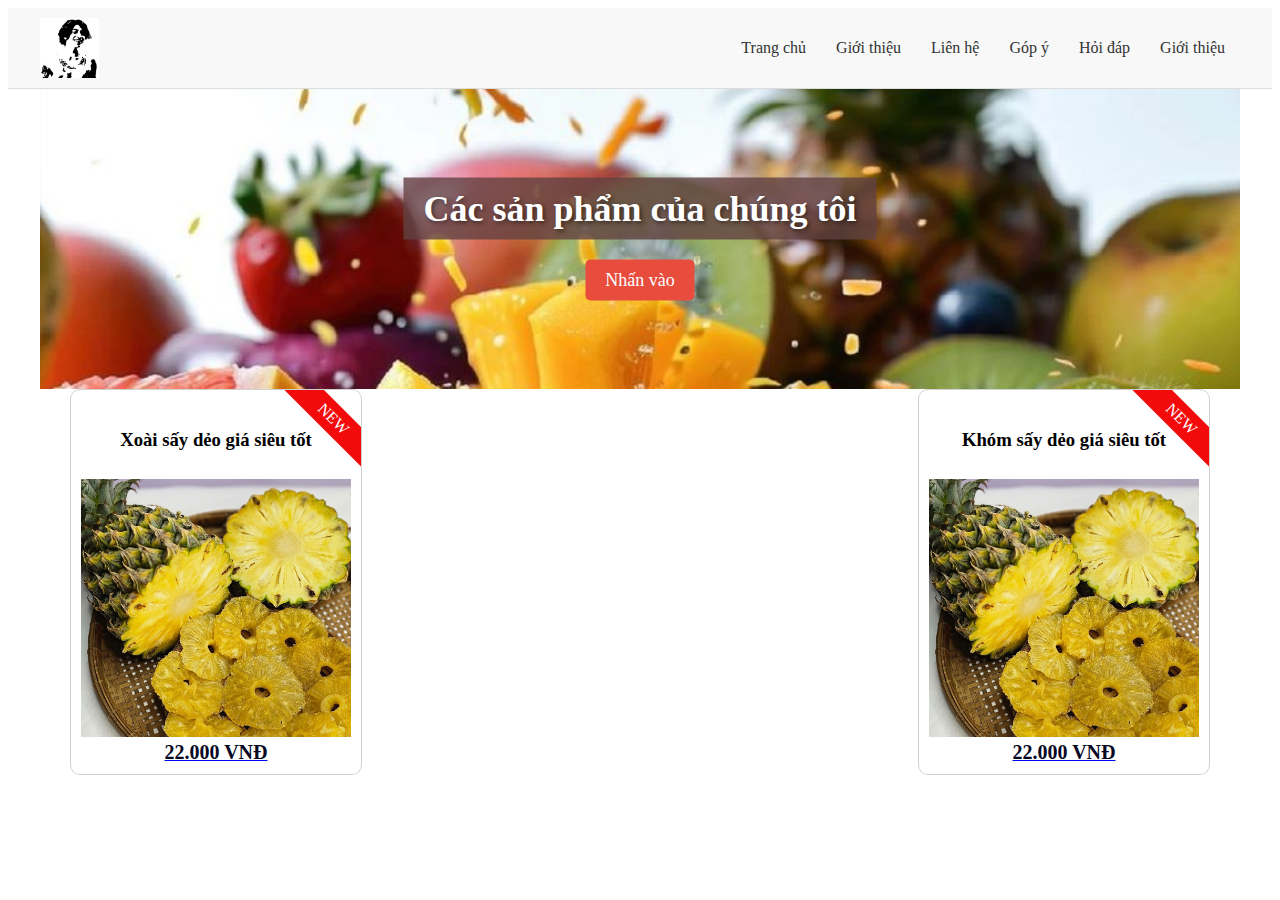
==== index.html @ a9c9aed3 "Add files via upload" ====
<!DOCTYPE html>
<html lang="en">

<head>
    <meta charset="UTF-8">
    <meta name="viewport" content="width=device-width, initial-scale=1.0">
    <title>Trang chủ</title>
    <link rel="stylesheet" href="./css/styles.css">
</head>

<body>

    <!-- Menu và logo -->
    <header class="header">
        <div class="container">
            <!-- Logo -->
            <a href="#" class="logo">
                <img src="img/logo.JPG" alt="Logo">
            </a>
            <!-- hành vi Menu -->
            <nav class="menu">
                <ul>
                    <li><a href="index.html">Trang chủ</a></li>
                    <li><a href="#">Giới thiệu</a></li>
                    <li><a href="LienHe.html">Liên hệ</a></li>
                    <li><a href="#">Góp ý</a></li>
                    <li><a href="#">Hỏi đáp</a></li>
                    <li><a href="#">Giới thiệu</a></li>
                </ul>
            </nav>
        </div>
    </header>

    <!-- Banner -->
    <div class="banner">
        <img src="img/Banner.jpg" alt="Banner Image">
        <!-- Thêm phần chữ và nút -->
        <div class="promo-text">
            <h2>Các sản phẩm của chúng tôi</h2>
            <a href="#" class="shop-now">Nhấn vào</a>
        </div>
    </div>


    <!-- Sản phẩm -->
    <div class="container">

        <div class="list-product">
            <div class="product-item">
                <a href="product-detail1.html" class="product-link"></a>
                <div class="new">
                    NEW
                </div>
                <h3 class="product-title">
                    <a href="product-detail1.html" title="Xoài sấy dẻo">Xoài sấy dẻo giá siêu tốt
                </h3>
                <div class="product-img">
                    <img src="img/thom.JPG" alt="Khóm sấy dẻo">
                </div>

                <div class="product-price">
                    <ins>22.000 VNĐ</ins>
                </div>
                </a>

            </div>

            <div class="product-item">
                <a href="product-detail2.html" class="product-link"></a>
                <div class="new">NEW</div>
                <h3 class="product-title">
                    <a href="product-detail2.html" title="Khóm sấy dẻo">Khóm sấy dẻo giá siêu tốt
                </h3>
                <div class="product-img">
                    <img src="img/thom.JPG" alt="Khóm sấy dẻo">
                </div>

                <div class="product-price">
                    <ins>22.000 VNĐ</ins>
                </div>
                </a>

            </div>



            <!-- Thêm các sản phẩm khác tương tự -->
        </div>
    </div>

</body>

</html>
---- css/styles.css ----
.container {
    margin: auto;
    max-width: 1140px;
}

.list-product {
    display: flex;
    justify-content: space-between;
    flex-wrap: wrap;
}

.list-product .product-item {
    flex-basis: calc(25% - 15px);
    border: 1px solid #d1d1d1;
    position: relative;
    border-radius: 10px;
    margin-bottom: 15px;
    overflow: hidden;
    
}

.list-product .product-item .new {
    position: absolute;
    top: 0;
    right: -80px;
    background-color: rgb(243, 10, 10);
    color: rgb(255, 255, 255);
    padding: 5px 90px;
    transform: rotate(45deg);
    top: 15px;
}

.list-product .product-item .product-title {
    padding: 10px 20px;
}

.list-product .product-item .product-img img {
    width: 100%;
}

.list-product .product-item .tool {
    position: absolute;
    right: 0;
    bottom: 0;

    display: flex;
    flex-direction: column ;
}
.list-product .product-item .product-price ins{
    padding: 10px 20px;

    font-size: 20px;
    font-weight: bold;
    text-decoration: none;
    color: rgb(7, 7, 36);

}
.list-product .product-item .product-title a{
    text-decoration: none;
    color:black;
}


.banner {
    width: 100%;
    max-width: 1200px;
    margin: 0 auto;
    overflow: hidden;
    height: 300px; /* Đặt chiều cao cụ thể cho banner */
    position: relative; /* Để căn giữa hình ảnh */
}

.banner img {
    width: 100%;
    height: 100%;
    object-fit: cover; /* Đảm bảo hình ảnh che kín banner mà không bị méo */
    display: block;
    position: absolute;
    top: 0;
    left: 0;
}


/* thiết kế Header và logo */
.header {
    background-color: #f8f8f8;
    padding: 10px 0;
    border-bottom: 1px solid #ddd;
}

.header .container {
    max-width: 1200px;
    margin: 0 auto;
    display: flex;
    justify-content: space-between; /* Căn giữa logo và menu */
    align-items: center;
}

.logo {
    display: flex;
    align-items: center;
}

.logo img {
    height: 50px; /* Điều chỉnh kích thước logo */
    width: auto;
}

/* Thiết lập hành vi của Menu */
.menu ul {
    list-style: none;
    margin: 0;
    padding: 0;
    display: flex; /* Để các mục con nằm ngang */
}

.menu ul li {
    position: relative;
}

.menu ul li a {
    text-decoration: none;
    color: #333;
    padding: 10px 15px;
    display: block;
}

.menu ul li ul {
    display: none;
    position: absolute;
    top: 100%;
    left: 0;
    background: #fff;
    box-shadow: 0 8px 16px rgba(0, 0, 0, 0.2);
    z-index: 1000;
}

.menu ul li:hover ul {
    display: block;
}

.menu ul li ul li {
    width: 200px;
}

.menu ul li ul li a {
    padding: 10px;
}

.menu ul li ul li ul {
    left: 100%;
    top: 0;
}
.logo img {
    height: 60px; /* Tăng kích thước logo */
    width: auto;
}

/* CSS cho Form liên hệ */
.contact-main {
    padding: 40px 0;
}

.contact-form {
    padding: 20px;
    background: #fff;
    border: 1px solid #ddd;
    box-shadow: 0 4px 8px rgba(0, 0, 0, 0.1);
    max-width: 600px;
    margin: 0 auto;
}

.contact-form form {
    display: flex;
    flex-direction: column;
}

.contact-form label {
    margin-bottom: 5px;
    font-weight: bold;
}

.contact-form input, 
.contact-form textarea {
    margin-bottom: 10px;
    padding: 10px;
    border: 1px solid #ddd;
    border-radius: 5px;
}

.contact-form button {
    padding: 10px;
    border: none;
    border-radius: 5px;
    background-color: #e74c3c;
    color: #fff;
    cursor: pointer;
}

.contact-form button:hover {
    background-color: #c0392b;
}

/* CSS cho Banner */
.banner {
    width: 100%;
    max-width: 1200px;
    margin: 0 auto;
    overflow: hidden;
    height: 300px; /* Đặt chiều cao cụ thể cho banner */
    position: relative; /* Để căn giữa hình ảnh và phần tử chồng lên */
}

.banner img {
    width: 100%;
    height: 100%;
    object-fit: cover; /* Đảm bảo hình ảnh che kín banner mà không bị méo */
    display: block;
}

/* CSS cho phần chữ và nút */
.promo-text {
    position: absolute; /* Đặt phần tử chồng lên */
    top: 50%; /* Căn giữa theo chiều dọc */
    left: 50%; /* Căn giữa theo chiều ngang */
    transform: translate(-50%, -50%); /* Di chuyển lại để căn chính xác giữa */
    text-align: center;
    color: #fff; /* Màu chữ trắng */
    z-index: 10; /* Đảm bảo phần tử nằm trên cùng */
}

.promo-text h2 {
    font-weight: bold; /* Chữ đậm */
    text-shadow: 2px 2px 4px rgba(0, 0, 0, 0.5); /* Bóng đổ để tạo độ nổi bật */
    padding: 10px 20px; /* Đệm xung quanh chữ */
    font-size: 36px; /* Kích thước chữ tiêu đề */
    margin: 0 0 10px 0; /* Khoảng cách dưới tiêu đề */
    font-weight: bold;
    background-color: rgba(97, 65, 65, 0.8); /* Nền màu trắng nhạt để chữ nổi bật */
}

.promo-text .shop-now {
    display: inline-block;
    margin-top: 10px;
    padding: 10px 20px;
    font-size: 18px;
    color: #fff;
    background-color: #e74c3c; /* Màu nền cho nút */
    text-decoration: none;
    border-radius: 5px;
    transition: background-color 0.3s ease, color 0.3s ease; /* Hiệu ứng chuyển màu mượt mà */
}


.promo-text .shop-now:hover {
    background-color: #c0392b; /* Màu nền khi hover */
    color: #fff; /* Màu chữ khi hover */
}

/* Đảm bảo liên kết bao quanh sản phẩm không ảnh hưởng đến kiểu dáng */
.product-link {
    text-decoration: none; /* Loại bỏ gạch chân mặc định */
    color: inherit; /* Kế thừa màu chữ từ phần tử con */
    display: block; /* Đảm bảo toàn bộ khu vực sản phẩm có thể nhấp chuột */
}

.product-item {
    border: 1px solid #ddd; /* Viền sản phẩm */
    margin-bottom: 20px; /* Khoảng cách giữa các sản phẩm */
    padding: 10px; /* Đệm xung quanh nội dung sản phẩm */
    border-radius: 10px; /* Bo tròn các góc */
    overflow: hidden; /* Đảm bảo phần tử con không tràn ra ngoài */
    text-align: center; /* Căn giữa tất cả nội dung bên trong */
}

.product-img img {
    width: 100%; /* Đảm bảo hình ảnh chiếm toàn bộ chiều rộng của sản phẩm */
    height: auto; /* Đảm bảo tỷ lệ khung hình của hình ảnh */
}

/* Liên kết bao quanh sản phẩm */
.product-link {
    text-decoration: none; /* Loại bỏ gạch chân mặc định */
    color: inherit; /* Kế thừa màu chữ từ phần tử con */
    display: block; /* Đảm bảo toàn bộ khu vực sản phẩm có thể nhấp chuột */
}
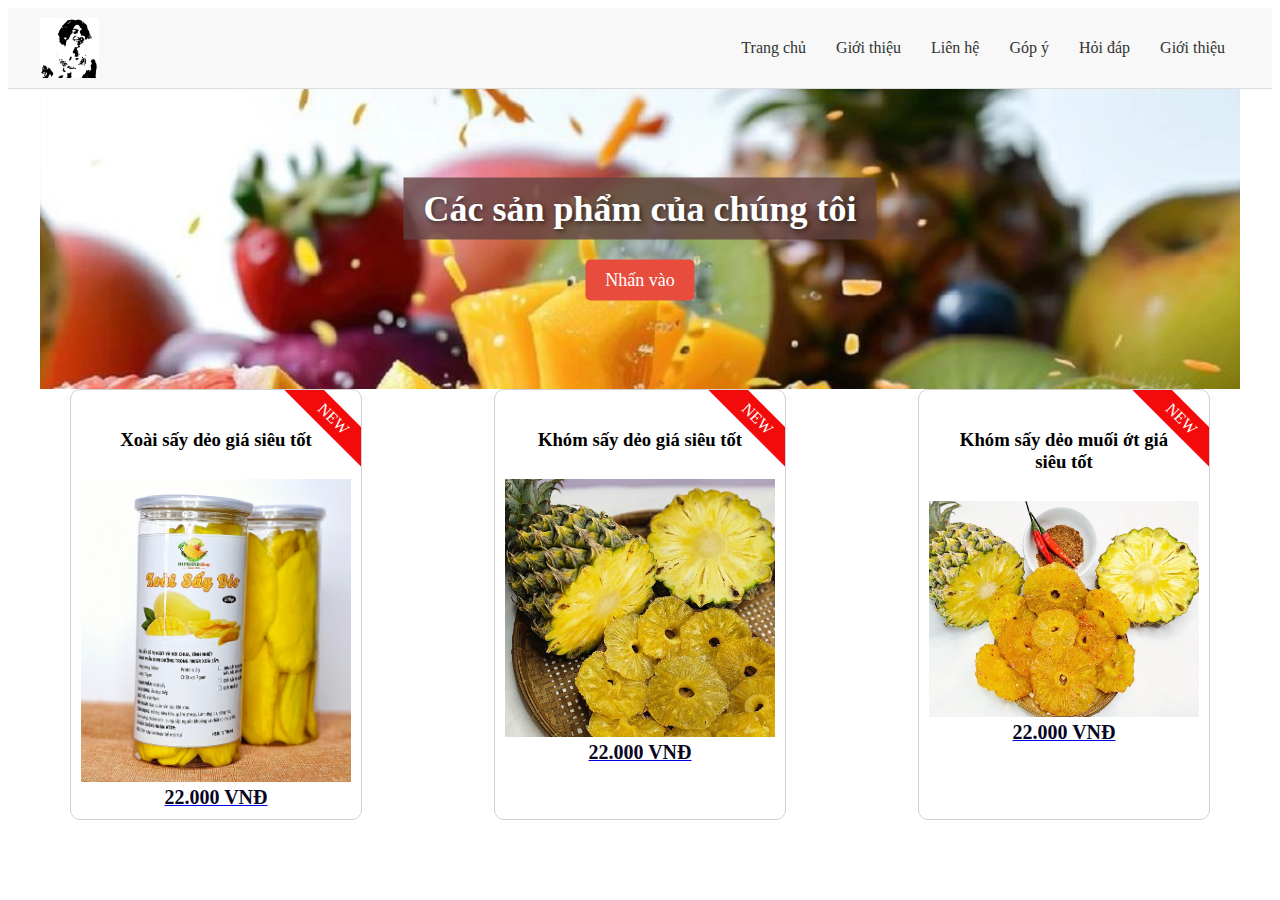
==== commit d108d655: "Add files via upload" ====
--- a/index.html
+++ b/index.html
@@ -55,7 +55,7 @@
                     <a href="product-detail1.html" title="Xoài sấy dẻo">Xoài sấy dẻo giá siêu tốt
                 </h3>
                 <div class="product-img">
-                    <img src="img/thom.JPG" alt="Khóm sấy dẻo">
+                    <img src="img/xoai.JPG" alt="Khóm sấy dẻo">
                 </div>
 
                 <div class="product-price">
@@ -82,6 +82,22 @@
 
             </div>
 
+            <div class="product-item">
+                <a href="product-detail2.html" class="product-link"></a>
+                <div class="new">NEW</div>
+                <h3 class="product-title">
+                    <a href="product-detail2.html" title="Khóm sấy dẻo muối ớt">Khóm sấy dẻo muối ớt giá siêu tốt
+                </h3>
+                <div class="product-img">
+                    <img src="img/thomcay.JPG" alt="Khóm sấy dẻo">
+                </div>
+
+                <div class="product-price">
+                    <ins>22.000 VNĐ</ins>
+                </div>
+                </a>
+
+            </div>
 
 
             <!-- Thêm các sản phẩm khác tương tự -->
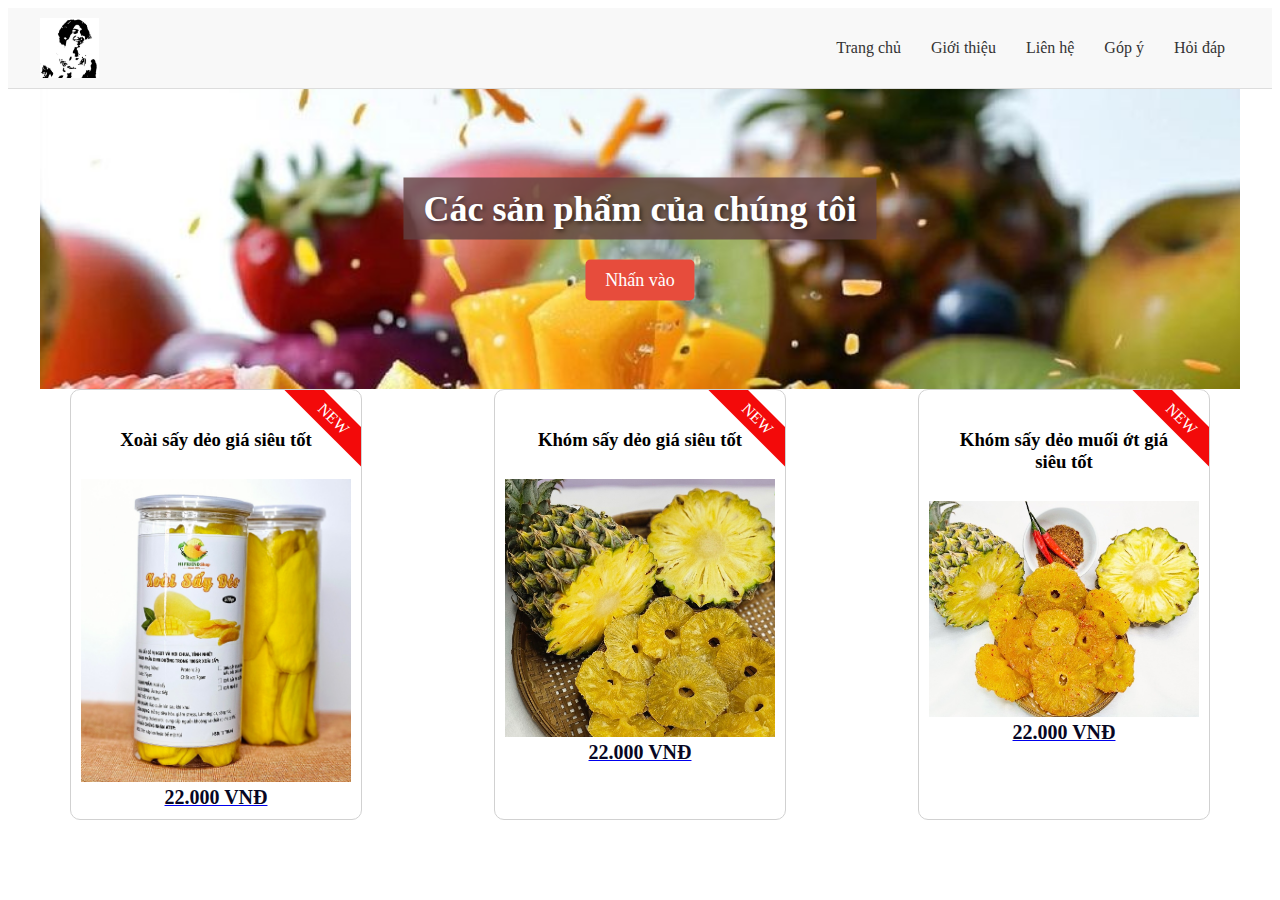
==== commit 5bfe3c12: "Add files via upload" ====
--- a/index.html
+++ b/index.html
@@ -25,7 +25,6 @@
                     <li><a href="LienHe.html">Liên hệ</a></li>
                     <li><a href="#">Góp ý</a></li>
                     <li><a href="#">Hỏi đáp</a></li>
-                    <li><a href="#">Giới thiệu</a></li>
                 </ul>
             </nav>
         </div>
@@ -86,7 +85,8 @@
                 <a href="product-detail2.html" class="product-link"></a>
                 <div class="new">NEW</div>
                 <h3 class="product-title">
-                    <a href="product-detail2.html" title="Khóm sấy dẻo muối ớt">Khóm sấy dẻo muối ớt giá siêu tốt
+                    <a href="product-detail2.html" title="Khóm sấy dẻo muối ớt">Khóm sấy dẻo muối ớt giá siêu
+                        tốt
                 </h3>
                 <div class="product-img">
                     <img src="img/thomcay.JPG" alt="Khóm sấy dẻo">
